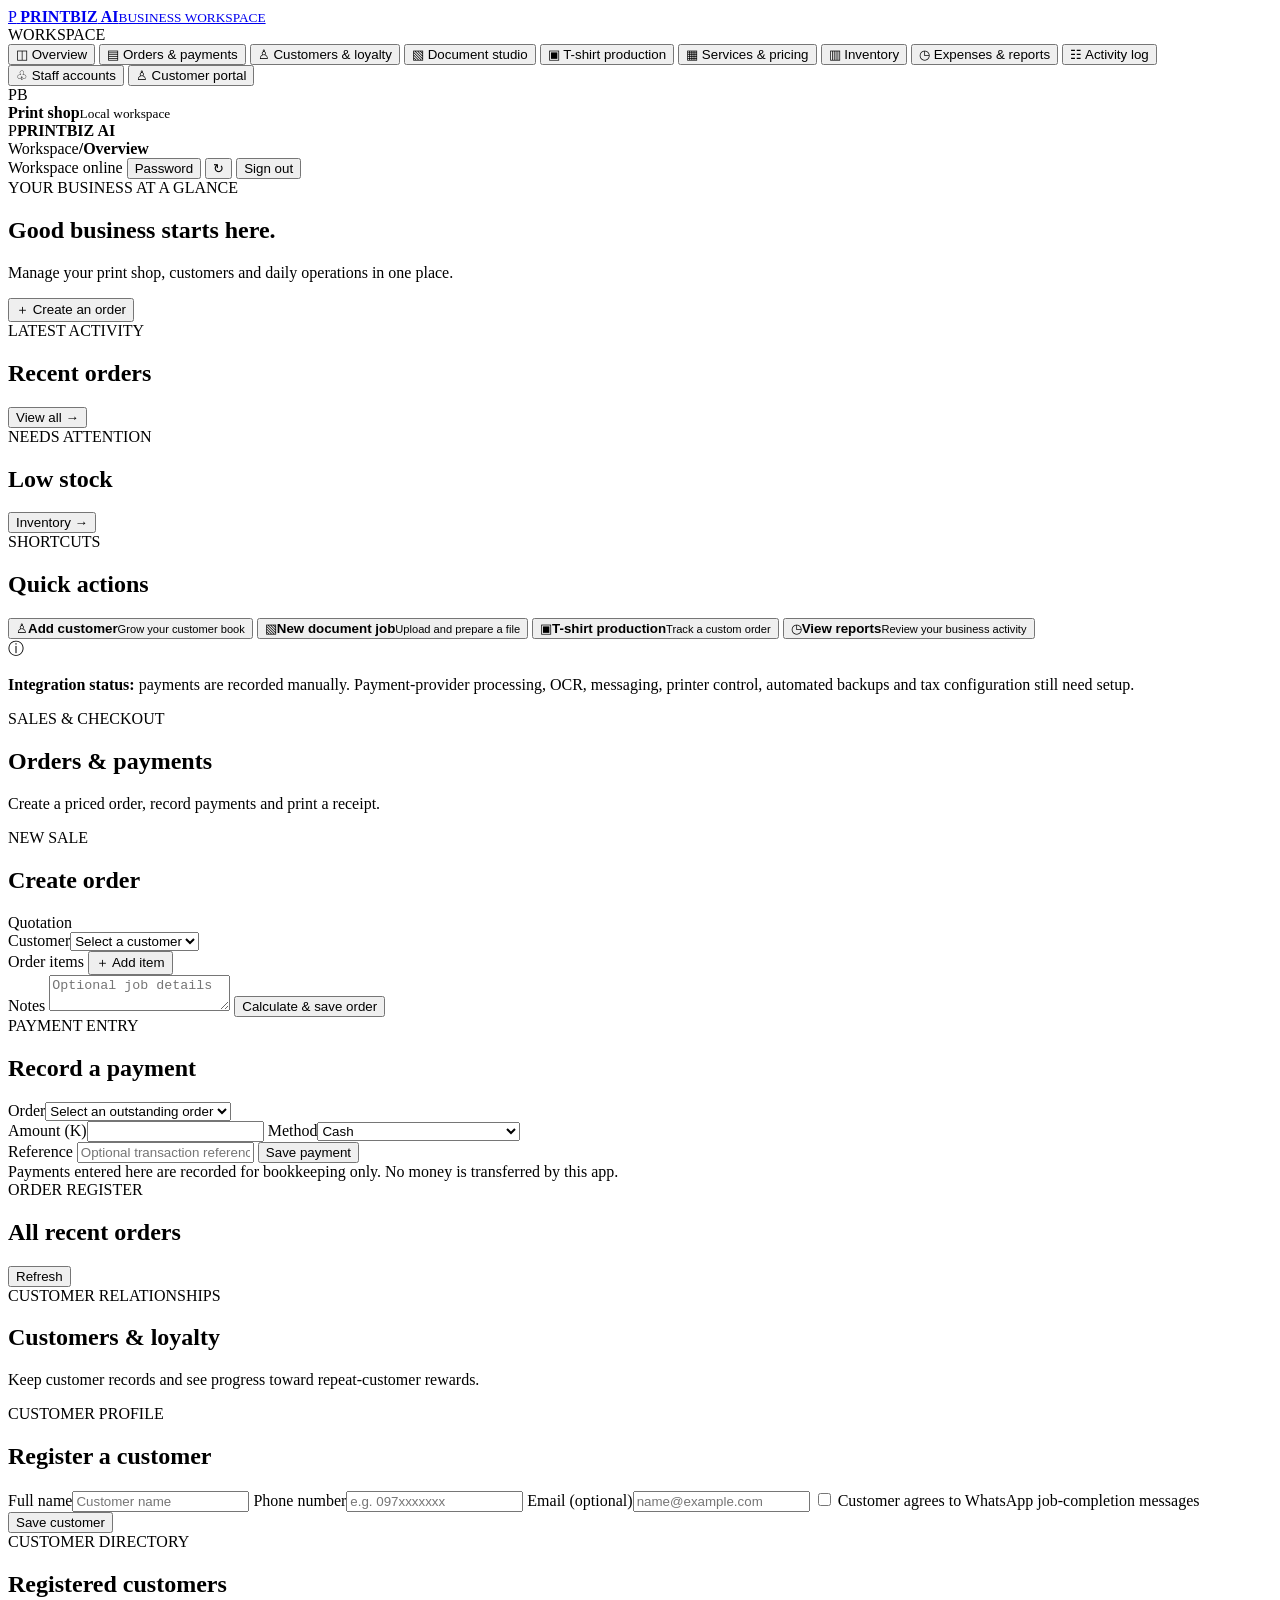
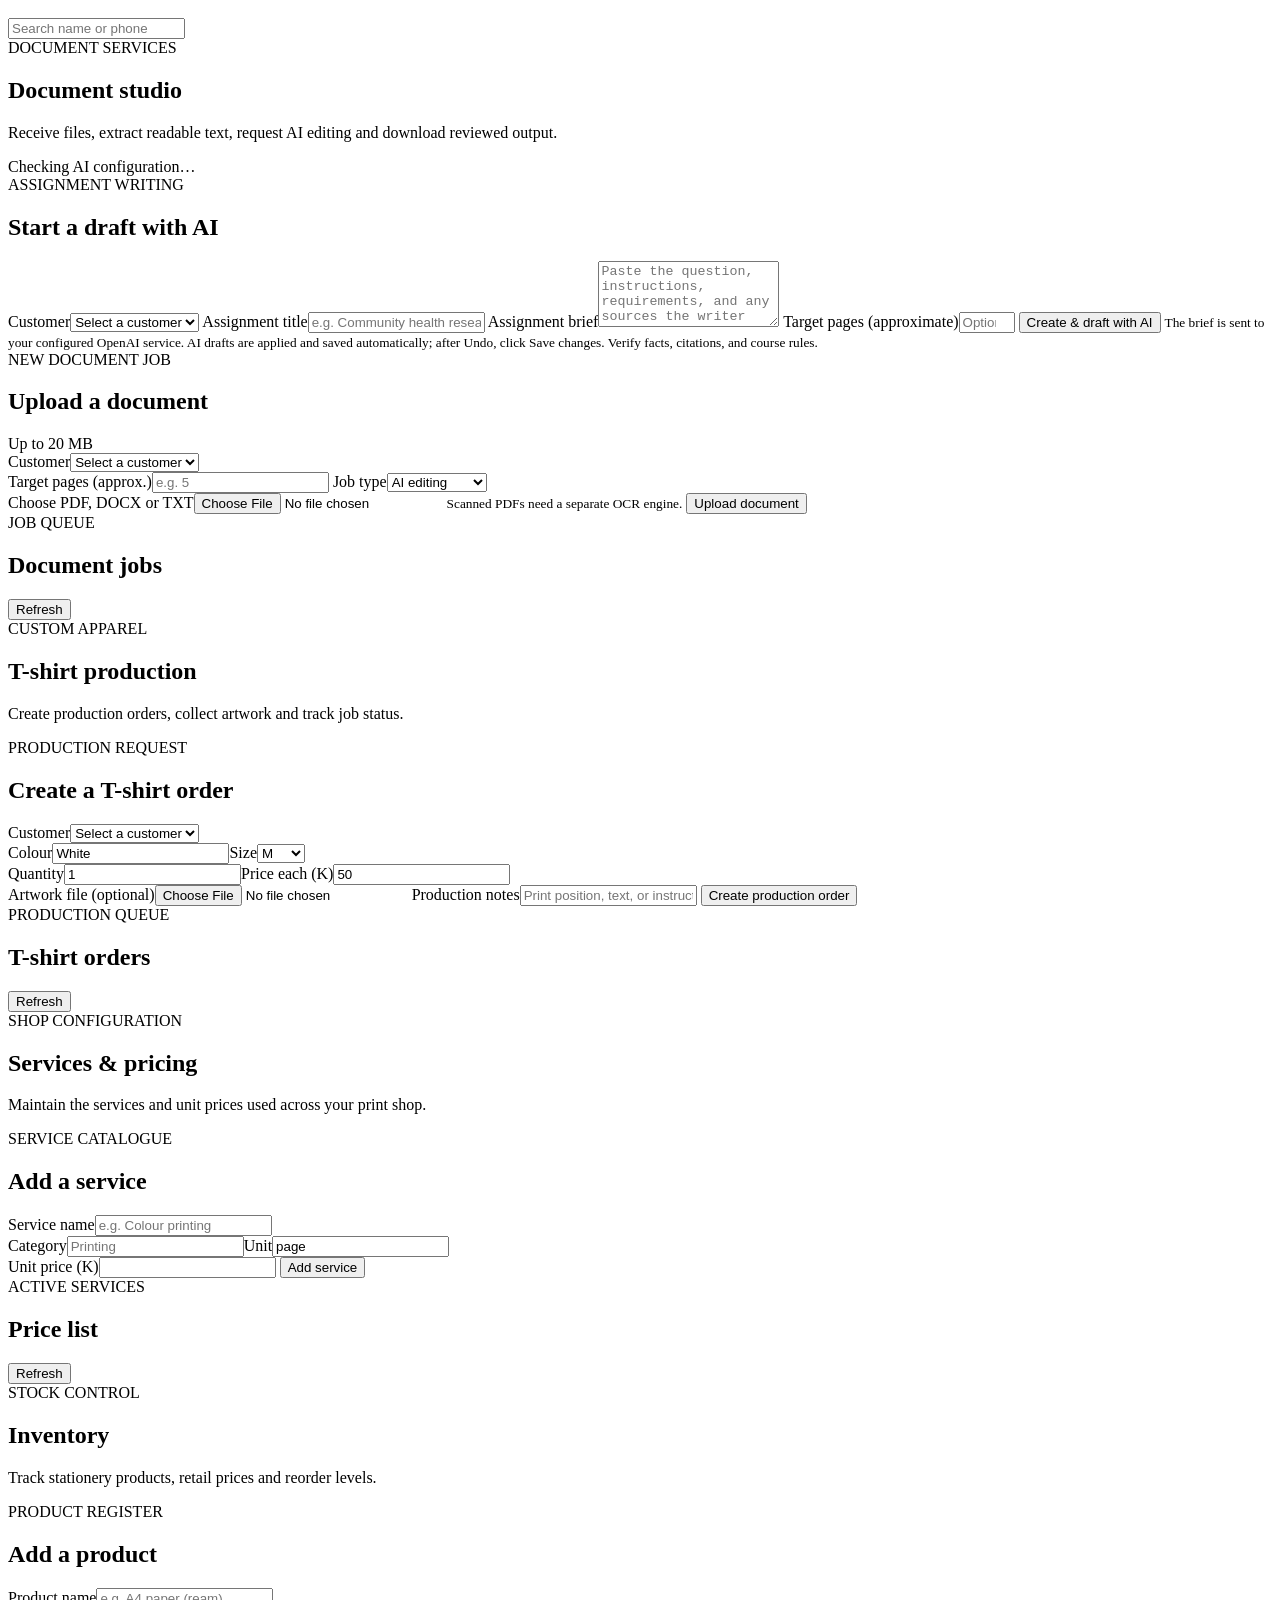
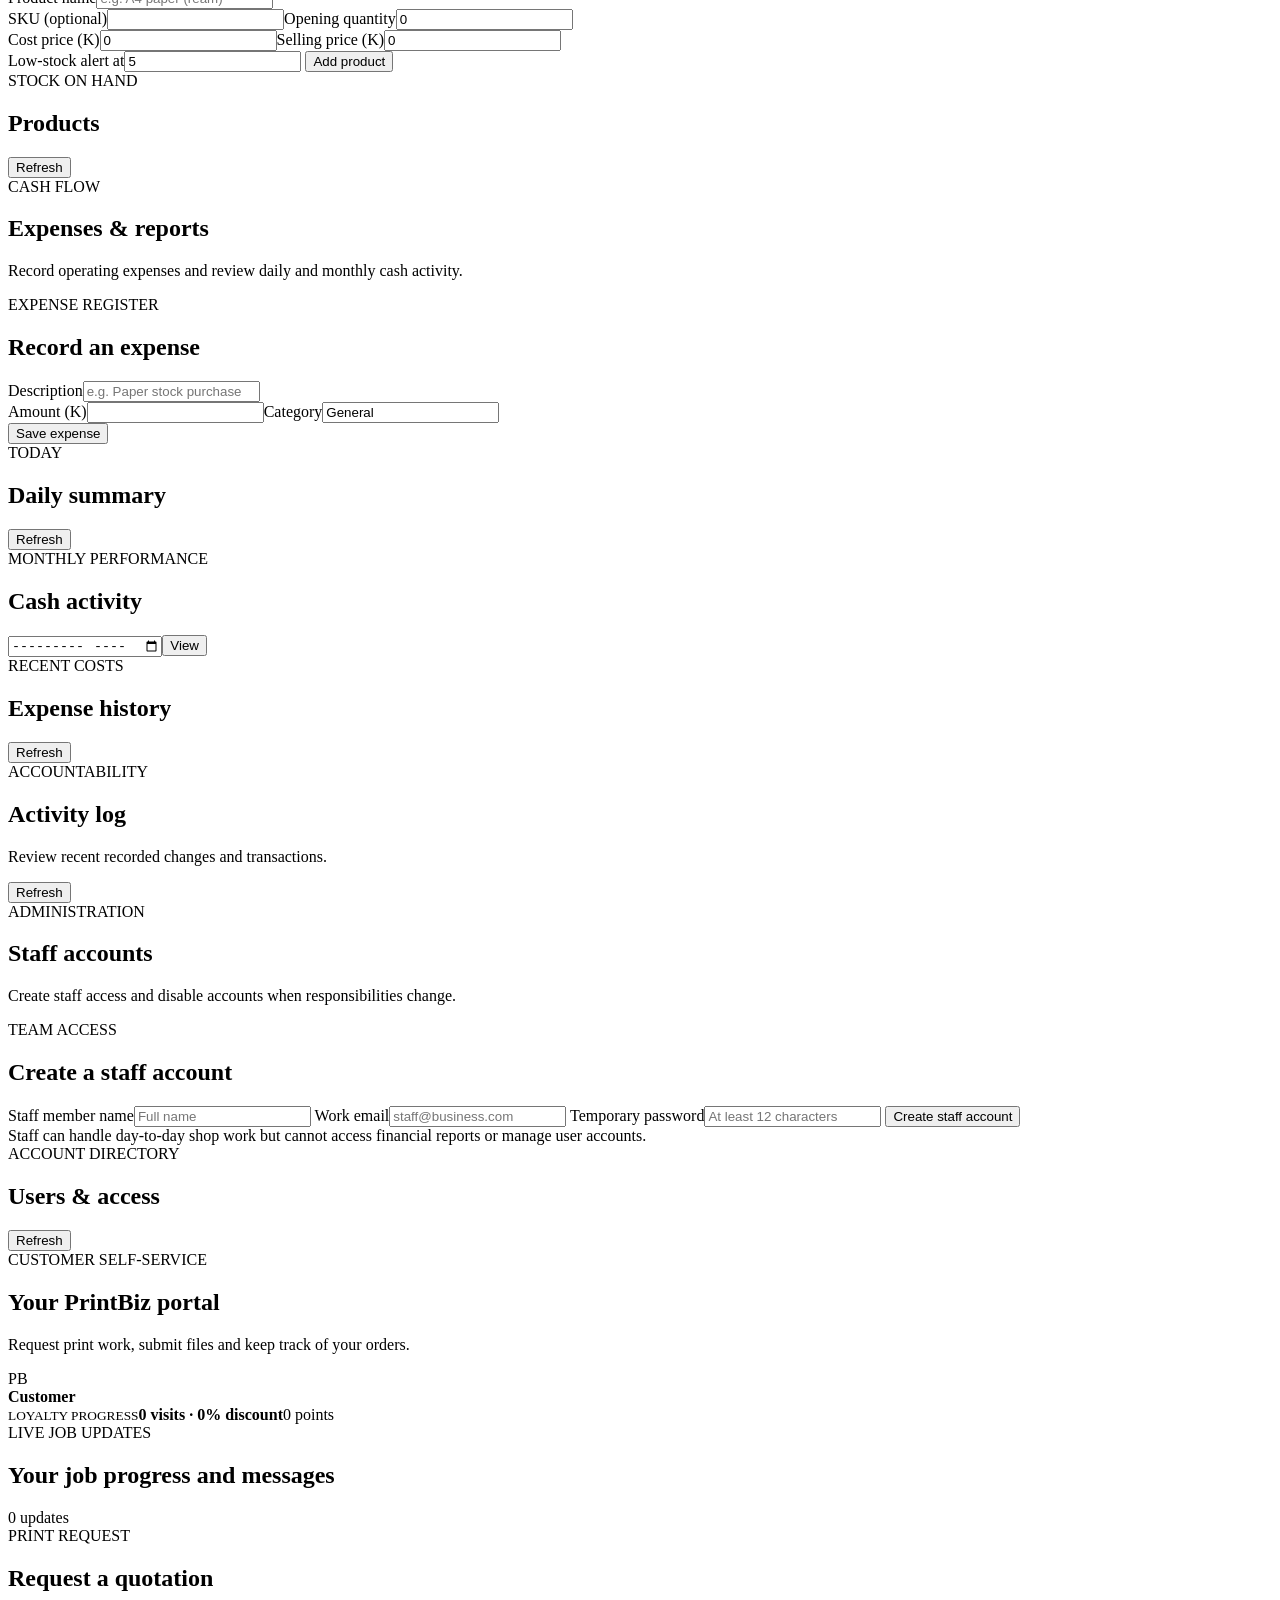
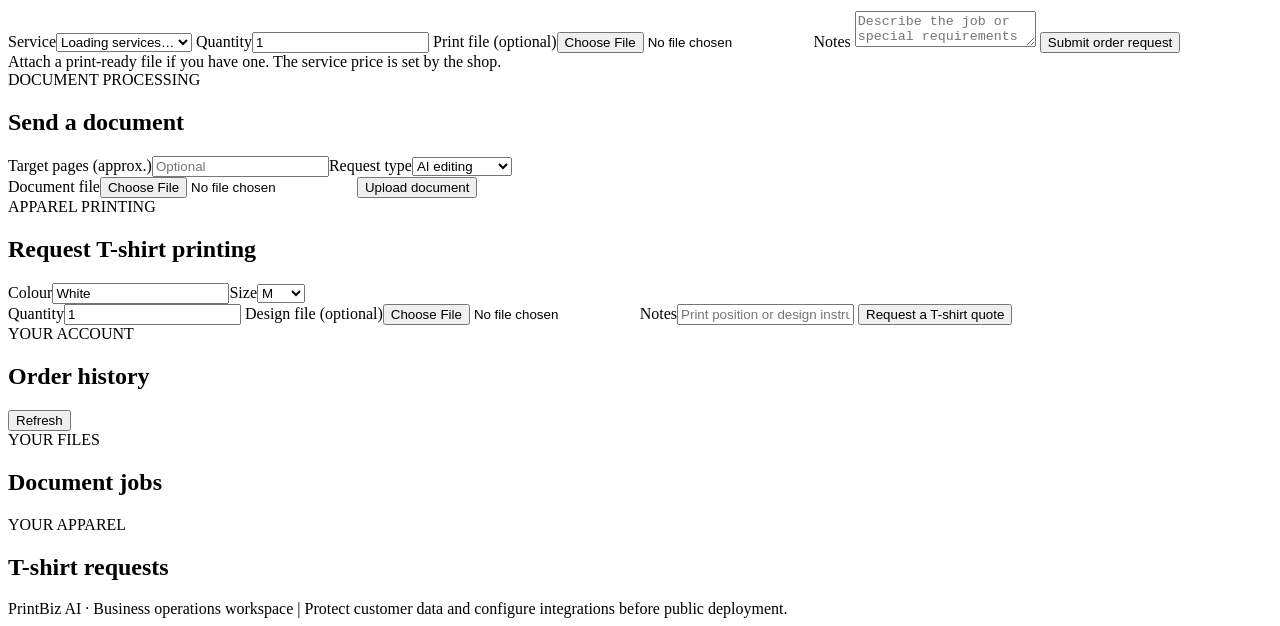
==== app/static/index.html @ 1a78bed6 "Prepare PrintBiz AI for Render Co-authored-by: Copilot <223556219+Copilot@users.noreply.github.com>" ====
<!doctype html>
<html lang="en">
<head>
<meta charset="utf-8">
<meta name="viewport" content="width=device-width,initial-scale=1">
<meta name="theme-color" content="#111827">
<title>PrintBiz AI | Business workspace</title>
<link rel="icon" href="/static/favicon.svg" type="image/svg+xml">
<link rel="stylesheet" href="/static/style.css">
</head>
<body>
<div class="app-shell">
  <aside class="sidebar">
    <a class="brand" href="#overview" aria-label="PrintBiz AI home">
      <span class="brand-mark">P</span>
      <span><strong>PRINTBIZ<span class="brand-accent"> AI</span></strong><small>BUSINESS WORKSPACE</small></span>
    </a>
    <div class="nav-label">WORKSPACE</div>
    <nav class="navigation" aria-label="Main navigation">
      <button class="nav-link active" data-view="overview" data-roles="admin staff"><span class="nav-icon">◫</span> Overview</button>
      <button class="nav-link" data-view="orders" data-roles="admin staff"><span class="nav-icon">▤</span> Orders & payments</button>
      <button class="nav-link" data-view="customers" data-roles="admin staff"><span class="nav-icon">♙</span> Customers & loyalty</button>
      <button class="nav-link" data-view="documents" data-roles="admin staff"><span class="nav-icon">▧</span> Document studio</button>
      <button class="nav-link" data-view="shirts" data-roles="admin staff"><span class="nav-icon">▣</span> T-shirt production</button>
      <button class="nav-link" data-view="catalogue" data-roles="admin"><span class="nav-icon">▦</span> Services & pricing</button>
      <button class="nav-link" data-view="inventory" data-roles="admin staff"><span class="nav-icon">▥</span> Inventory</button>
      <button class="nav-link" data-view="finance" data-roles="admin"><span class="nav-icon">◷</span> Expenses & reports</button>
      <button class="nav-link" data-view="activity" data-roles="admin"><span class="nav-icon">☷</span> Activity log</button>
      <button class="nav-link" data-view="admin-users" data-roles="admin"><span class="nav-icon">♧</span> Staff accounts</button>
      <button class="nav-link" data-view="customer" data-roles="customer"><span class="nav-icon">♙</span> Customer portal</button>
    </nav>
    <div class="sidebar-bottom">
      <div class="shop-avatar">PB</div>
      <div><strong id="signedInName">Print shop</strong><small id="signedInRole">Local workspace</small></div>
      <span class="online-dot" title="Application available"></span>
    </div>
  </aside>

  <main class="main-content">
    <header class="topbar">
      <div class="mobile-brand"><span class="brand-mark">P</span><strong>PRINTBIZ<span class="brand-accent"> AI</span></strong></div>
      <div class="breadcrumb"><span>Workspace</span><b>/</b><strong id="pageTitle">Overview</strong></div>
      <div class="topbar-actions">
        <span class="system-status"><i></i> Workspace online</span>
        <span class="account-chip" id="accountChip"></span>
        <button class="button button-quiet password-button" id="passwordButton">Password</button>
        <button class="icon-button" id="refreshAll" aria-label="Refresh dashboard" title="Refresh">↻</button>
        <button class="button button-quiet logout-button" id="logoutButton">Sign out</button>
      </div>
    </header>

    <div class="page-wrap">
      <section class="view active" id="view-overview">
        <div class="page-heading">
          <div><div class="eyebrow">YOUR BUSINESS AT A GLANCE</div><h1>Good business starts here.</h1><p>Manage your print shop, customers and daily operations in one place.</p></div>
          <button class="button button-primary" data-go="orders">＋ Create an order</button>
        </div>
        <div class="stat-grid" id="stats"></div>
        <div class="content-grid dashboard-grid">
          <section class="card span-two">
            <div class="card-heading"><div><div class="eyebrow">LATEST ACTIVITY</div><h2>Recent orders</h2></div><button class="text-button" data-go="orders">View all <span>→</span></button></div>
            <div class="table-wrap" id="recentOrders"></div>
          </section>
          <section class="card">
            <div class="card-heading"><div><div class="eyebrow">NEEDS ATTENTION</div><h2>Low stock</h2></div><button class="text-button" data-go="inventory">Inventory →</button></div>
            <div id="lowStock" class="compact-list"></div>
          </section>
          <section class="card">
            <div class="card-heading"><div><div class="eyebrow">SHORTCUTS</div><h2>Quick actions</h2></div></div>
            <div class="quick-actions">
              <button data-go="customers"><span>♙</span><b>Add customer</b><small>Grow your customer book</small></button>
              <button data-go="documents"><span>▧</span><b>New document job</b><small>Upload and prepare a file</small></button>
              <button data-go="shirts"><span>▣</span><b>T-shirt production</b><small>Track a custom order</small></button>
              <button data-go="finance" data-roles="admin"><span>◷</span><b>View reports</b><small>Review your business activity</small></button>
            </div>
          </section>
        </div>
        <div class="notice-strip"><span>ⓘ</span><p><strong>Integration status:</strong> payments are recorded manually. Payment-provider processing, OCR, messaging, printer control, automated backups and tax configuration still need setup.</p></div>
      </section>

      <section class="view" id="view-orders">
        <div class="page-heading"><div><div class="eyebrow">SALES & CHECKOUT</div><h1>Orders & payments</h1><p>Create a priced order, record payments and print a receipt.</p></div></div>
        <div class="content-grid">
          <section class="card">
            <div class="card-heading"><div><div class="eyebrow">NEW SALE</div><h2>Create order</h2></div><span class="pill">Quotation</span></div>
            <form id="orderForm" class="form-stack">
              <label>Customer<select name="customer_id" id="customerSelect" required><option value="">Select a customer</option></select></label>
              <div class="form-section-title">Order items <button type="button" class="text-button" id="addOrderLine">＋ Add item</button></div>
              <div id="orderItems" class="order-lines"></div>
              <label>Notes <textarea name="notes" rows="2" placeholder="Optional job details"></textarea></label>
              <button class="button button-primary" type="submit">Calculate & save order</button>
              <div id="orderMsg" class="form-message" aria-live="polite"></div>
            </form>
          </section>
          <section class="card">
            <div class="card-heading"><div><div class="eyebrow">PAYMENT ENTRY</div><h2>Record a payment</h2></div></div>
            <form id="paymentForm" class="form-stack">
              <label>Order<select name="order_id" id="paymentOrder" required><option value="">Select an outstanding order</option></select></label>
              <div class="two-col">
                <label>Amount (K)<input name="amount" type="number" min="0.01" step="0.01" required></label>
                <label>Method<select name="method" required><option value="cash">Cash</option><option value="mobile_money">Mobile money (manual record)</option><option value="card">Card (manual record)</option><option value="bank_transfer">Bank transfer</option></select></label>
              </div>
              <label>Reference <input name="reference" placeholder="Optional transaction reference"></label>
              <button class="button button-primary" type="submit">Save payment</button>
              <div id="paymentMsg" class="form-message" aria-live="polite"></div>
            </form>
            <div class="soft-note">Payments entered here are recorded for bookkeeping only. No money is transferred by this app.</div>
          </section>
          <section class="card span-two">
            <div class="card-heading"><div><div class="eyebrow">ORDER REGISTER</div><h2>All recent orders</h2></div><button class="button button-quiet" id="refreshOrders">Refresh</button></div>
            <div class="table-wrap" id="ordersTable"></div>
          </section>
        </div>
      </section>

      <section class="view" id="view-customers">
        <div class="page-heading"><div><div class="eyebrow">CUSTOMER RELATIONSHIPS</div><h1>Customers & loyalty</h1><p>Keep customer records and see progress toward repeat-customer rewards.</p></div></div>
        <div class="content-grid">
          <section class="card">
            <div class="card-heading"><div><div class="eyebrow">CUSTOMER PROFILE</div><h2>Register a customer</h2></div></div>
            <form id="customerForm" class="form-stack">
              <label>Full name<input name="name" required minlength="2" placeholder="Customer name"></label>
              <label>Phone number<input name="phone" required placeholder="e.g. 097xxxxxxx"></label>
              <label>Email <span class="optional">(optional)</span><input name="email" type="email" placeholder="name@example.com"></label>
              <label class="checkbox-label"><input name="whatsapp_opt_in" type="checkbox" value="true"> Customer agrees to WhatsApp job-completion messages</label>
              <button class="button button-primary">Save customer</button>
              <div id="customerMsg" class="form-message" aria-live="polite"></div>
            </form>
          </section>
          <section class="card span-two">
            <div class="card-heading"><div><div class="eyebrow">CUSTOMER DIRECTORY</div><h2>Registered customers</h2></div><input id="customerSearch" class="search-input" type="search" placeholder="Search name or phone"></div>
            <div class="table-wrap" id="customersTable"></div>
          </section>
        </div>
      </section>

      <section class="view" id="view-documents">
        <div class="page-heading"><div><div class="eyebrow">DOCUMENT SERVICES</div><h1>Document studio</h1><p>Receive files, extract readable text, request AI editing and download reviewed output.</p></div></div>
        <div id="aiStatusBanner" class="ai-status-banner" role="status">Checking AI configuration…</div>
        <div class="content-grid">
          <section class="card">
            <div class="card-heading"><div><div class="eyebrow">ASSIGNMENT WRITING</div><h2>Start a draft with AI</h2></div></div>
            <form id="assignmentForm" class="form-stack">
              <label>Customer<select name="customer_id" class="customerSelect" required><option value="">Select a customer</option></select></label>
              <label>Assignment title<input name="title" maxlength="150" required placeholder="e.g. Community health research"></label>
              <label>Assignment brief<textarea name="brief" minlength="10" maxlength="10000" rows="4" required placeholder="Paste the question, instructions, requirements, and any sources the writer should use."></textarea></label>
              <label>Target pages <span class="optional">(approximate)</span><input name="requested_pages" type="number" min="1" max="500" placeholder="Optional"></label>
              <button class="button button-primary">Create &amp; draft with AI</button>
              <small class="form-help">The brief is sent to your configured OpenAI service. AI drafts are applied and saved automatically; after Undo, click Save changes. Verify facts, citations, and course rules.</small>
              <div id="assignmentMsg" class="form-message" aria-live="polite"></div>
            </form>
          </section>
          <section class="card">
            <div class="card-heading"><div><div class="eyebrow">NEW DOCUMENT JOB</div><h2>Upload a document</h2></div><span class="pill pill-blue">Up to 20 MB</span></div>
            <form id="docForm" class="form-stack">
              <label>Customer<select name="customer_id" class="customerSelect" required><option value="">Select a customer</option></select></label>
              <div class="two-col">
                <label>Target pages <span class="optional">(approx.)</span><input name="requested_pages" type="number" min="1" placeholder="e.g. 5"></label>
                <label>Job type<select name="job_type"><option value="editing">AI editing</option><option value="summary">Summarising</option><option value="formatting">Formatting</option></select></label>
              </div>
              <label class="file-drop">Choose PDF, DOCX or TXT<input name="file" type="file" accept=".pdf,.docx,.txt" required><small>Scanned PDFs need a separate OCR engine.</small></label>
              <button class="button button-primary">Upload document</button>
              <div id="docMsg" class="form-message" aria-live="polite"></div>
            </form>
          </section>
          <section class="card span-two">
            <div class="card-heading"><div><div class="eyebrow">JOB QUEUE</div><h2>Document jobs</h2></div><button class="button button-quiet" id="refreshDocuments">Refresh</button></div>
            <div class="table-wrap" id="documentsTable"></div>
          </section>
        </div>
      </section>

      <section class="view" id="view-shirts">
        <div class="page-heading"><div><div class="eyebrow">CUSTOM APPAREL</div><h1>T-shirt production</h1><p>Create production orders, collect artwork and track job status.</p></div></div>
        <div class="content-grid">
          <section class="card">
            <div class="card-heading"><div><div class="eyebrow">PRODUCTION REQUEST</div><h2>Create a T-shirt order</h2></div></div>
            <form id="shirtForm" class="form-stack">
              <label>Customer<select name="customer_id" class="customerSelect" required><option value="">Select a customer</option></select></label>
              <div class="two-col"><label>Colour<input name="colour" value="White" required></label><label>Size<select name="size"><option>XS</option><option>S</option><option selected>M</option><option>L</option><option>XL</option><option>XXL</option></select></label></div>
              <div class="two-col"><label>Quantity<input name="quantity" type="number" min="1" value="1" required></label><label>Price each (K)<input name="unit_price" type="number" min="0" step="0.01" value="50" required></label></div>
              <label>Artwork file <span class="optional">(optional)</span><input name="design" type="file" accept=".png,.jpg,.jpeg,.pdf,.svg"></label>
              <label>Production notes<input name="notes" placeholder="Print position, text, or instructions"></label>
              <button class="button button-primary">Create production order</button>
              <div id="shirtMsg" class="form-message" aria-live="polite"></div>
            </form>
          </section>
          <section class="card span-two">
            <div class="card-heading"><div><div class="eyebrow">PRODUCTION QUEUE</div><h2>T-shirt orders</h2></div><button class="button button-quiet" id="refreshShirts">Refresh</button></div>
            <div class="table-wrap" id="shirtsTable"></div>
          </section>
        </div>
      </section>

      <section class="view" id="view-catalogue">
        <div class="page-heading"><div><div class="eyebrow">SHOP CONFIGURATION</div><h1>Services & pricing</h1><p>Maintain the services and unit prices used across your print shop.</p></div></div>
        <div class="content-grid">
          <section class="card">
            <div class="card-heading"><div><div class="eyebrow">SERVICE CATALOGUE</div><h2>Add a service</h2></div></div>
            <form id="serviceForm" class="form-stack">
              <label>Service name<input name="name" required placeholder="e.g. Colour printing"></label>
              <div class="two-col"><label>Category<input name="category" required placeholder="Printing"></label><label>Unit<input name="unit" value="page" required placeholder="page, job, copy"></label></div>
              <label>Unit price (K)<input name="unit_price" type="number" min="0" step="0.01" required></label>
              <button class="button button-primary">Add service</button>
              <div id="serviceMsg" class="form-message" aria-live="polite"></div>
            </form>
          </section>
          <section class="card span-two">
            <div class="card-heading"><div><div class="eyebrow">ACTIVE SERVICES</div><h2>Price list</h2></div><button class="button button-quiet" id="refreshServices">Refresh</button></div>
            <div class="table-wrap" id="servicesTable"></div>
          </section>
        </div>
      </section>

      <section class="view" id="view-inventory">
        <div class="page-heading"><div><div class="eyebrow">STOCK CONTROL</div><h1>Inventory</h1><p>Track stationery products, retail prices and reorder levels.</p></div></div>
        <div class="content-grid">
          <section class="card">
            <div class="card-heading"><div><div class="eyebrow">PRODUCT REGISTER</div><h2>Add a product</h2></div></div>
            <form id="productForm" class="form-stack">
              <label>Product name<input name="name" required placeholder="e.g. A4 paper (ream)"></label>
              <div class="two-col"><label>SKU <span class="optional">(optional)</span><input name="sku"></label><label>Opening quantity<input name="quantity" type="number" min="0" value="0" required></label></div>
              <div class="two-col"><label>Cost price (K)<input name="cost_price" type="number" min="0" step="0.01" value="0" required></label><label>Selling price (K)<input name="selling_price" type="number" min="0" step="0.01" value="0" required></label></div>
              <label>Low-stock alert at<input name="reorder_level" type="number" min="0" value="5" required></label>
              <button class="button button-primary">Add product</button>
              <div id="productMsg" class="form-message" aria-live="polite"></div>
            </form>
          </section>
          <section class="card span-two">
            <div class="card-heading"><div><div class="eyebrow">STOCK ON HAND</div><h2>Products</h2></div><button class="button button-quiet" id="refreshProducts">Refresh</button></div>
            <div class="table-wrap" id="productsTable"></div>
          </section>
        </div>
      </section>

      <section class="view" id="view-finance">
        <div class="page-heading"><div><div class="eyebrow">CASH FLOW</div><h1>Expenses & reports</h1><p>Record operating expenses and review daily and monthly cash activity.</p></div></div>
        <div class="content-grid">
          <section class="card">
            <div class="card-heading"><div><div class="eyebrow">EXPENSE REGISTER</div><h2>Record an expense</h2></div></div>
            <form id="expenseForm" class="form-stack">
              <label>Description<input name="description" required placeholder="e.g. Paper stock purchase"></label>
              <div class="two-col"><label>Amount (K)<input name="amount" type="number" min="0.01" step="0.01" required></label><label>Category<input name="category" value="General"></label></div>
              <button class="button button-primary">Save expense</button>
              <div id="expenseMsg" class="form-message" aria-live="polite"></div>
            </form>
          </section>
          <section class="card">
            <div class="card-heading"><div><div class="eyebrow">TODAY</div><h2>Daily summary</h2></div><button class="button button-quiet" id="refreshDaily">Refresh</button></div>
            <div id="dailyReport" class="report-summary"></div>
          </section>
          <section class="card span-two">
            <div class="card-heading"><div><div class="eyebrow">MONTHLY PERFORMANCE</div><h2>Cash activity</h2></div><form id="monthForm" class="inline-form"><input name="month" type="month" required><button class="button button-quiet">View</button></form></div>
            <div id="monthlyReport" class="report-summary"></div>
          </section>
          <section class="card span-two">
            <div class="card-heading"><div><div class="eyebrow">RECENT COSTS</div><h2>Expense history</h2></div><button class="button button-quiet" id="refreshExpenses">Refresh</button></div>
            <div class="table-wrap" id="expensesTable"></div>
          </section>
        </div>
      </section>

      <section class="view" id="view-activity">
        <div class="page-heading"><div><div class="eyebrow">ACCOUNTABILITY</div><h1>Activity log</h1><p>Review recent recorded changes and transactions.</p></div><button class="button button-quiet" id="refreshAudit">Refresh</button></div>
        <section class="card"><div class="table-wrap" id="auditTable"></div></section>
      </section>

      <section class="view" id="view-admin-users">
        <div class="page-heading"><div><div class="eyebrow">ADMINISTRATION</div><h1>Staff accounts</h1><p>Create staff access and disable accounts when responsibilities change.</p></div></div>
        <div class="content-grid">
          <section class="card">
            <div class="card-heading"><div><div class="eyebrow">TEAM ACCESS</div><h2>Create a staff account</h2></div></div>
            <form id="staffForm" class="form-stack">
              <label>Staff member name<input name="name" required minlength="2" placeholder="Full name"></label>
              <label>Work email<input name="email" type="email" required placeholder="staff@business.com"></label>
              <label>Temporary password<input name="password" type="password" minlength="12" required placeholder="At least 12 characters"></label>
              <button class="button button-primary">Create staff account</button>
              <div id="staffMsg" class="form-message" aria-live="polite"></div>
            </form>
            <div class="soft-note">Staff can handle day-to-day shop work but cannot access financial reports or manage user accounts.</div>
          </section>
          <section class="card span-two">
            <div class="card-heading"><div><div class="eyebrow">ACCOUNT DIRECTORY</div><h2>Users & access</h2></div><button class="button button-quiet" id="refreshUsers">Refresh</button></div>
            <div class="table-wrap" id="usersTable"></div>
          </section>
        </div>
      </section>

      <section class="view" id="view-customer">
        <div class="page-heading"><div><div class="eyebrow">CUSTOMER SELF-SERVICE</div><h1 id="portalGreeting">Your PrintBiz portal</h1><p>Request print work, submit files and keep track of your orders.</p></div></div>
        <div class="portal-welcome card">
          <div class="portal-monogram" id="portalMonogram">PB</div>
          <div class="portal-profile"><strong id="portalName">Customer</strong><small id="portalEmail"></small></div>
          <div class="portal-loyalty"><small>LOYALTY PROGRESS</small><strong id="portalLoyalty">0 visits · 0% discount</strong><span id="portalPoints">0 points</span></div>
        </div>
        <div class="content-grid portal-grid">
          <section class="card span-two">
            <div class="card-heading"><div><div class="eyebrow">LIVE JOB UPDATES</div><h2>Your job progress and messages</h2></div><span class="pill pill-blue" id="notificationCount">0 updates</span></div>
            <div class="job-update-list" id="customerNotifications"></div>
          </section>
          <section class="card">
            <div class="card-heading"><div><div class="eyebrow">PRINT REQUEST</div><h2>Request a quotation</h2></div></div>
            <form id="portalOrderForm" class="form-stack">
              <label>Service<select name="service_id" id="portalService" required><option value="">Loading services…</option></select></label>
              <label>Quantity<input name="quantity" type="number" min="0.01" step="0.01" value="1" required></label>
              <label>Print file <span class="optional">(optional)</span><input name="file" type="file" accept=".pdf,.docx,.txt,.png,.jpg,.jpeg"></label>
              <label>Notes <textarea name="notes" rows="2" placeholder="Describe the job or special requirements"></textarea></label>
              <button class="button button-primary">Submit order request</button>
              <div id="portalOrderMsg" class="form-message" aria-live="polite"></div>
            </form>
            <div class="soft-note">Attach a print-ready file if you have one. The service price is set by the shop.</div>
          </section>
          <section class="card">
            <div class="card-heading"><div><div class="eyebrow">DOCUMENT PROCESSING</div><h2>Send a document</h2></div></div>
            <form id="portalDocForm" class="form-stack">
              <div class="two-col"><label>Target pages <span class="optional">(approx.)</span><input name="requested_pages" type="number" min="1" placeholder="Optional"></label><label>Request type<select name="job_type"><option value="editing">AI editing</option><option value="summary">Summarising</option><option value="formatting">Formatting</option></select></label></div>
              <label>Document file<input name="file" type="file" accept=".pdf,.docx,.txt" required></label>
              <button class="button button-primary">Upload document</button>
              <div id="portalDocMsg" class="form-message" aria-live="polite"></div>
            </form>
          </section>
          <section class="card">
            <div class="card-heading"><div><div class="eyebrow">APPAREL PRINTING</div><h2>Request T-shirt printing</h2></div></div>
            <form id="portalShirtForm" class="form-stack">
              <div class="two-col"><label>Colour<input name="colour" value="White" required></label><label>Size<select name="size"><option>XS</option><option>S</option><option selected>M</option><option>L</option><option>XL</option><option>XXL</option></select></label></div>
              <label>Quantity<input name="quantity" type="number" min="1" value="1" required></label>
              <label>Design file <span class="optional">(optional)</span><input name="design" type="file" accept=".png,.jpg,.jpeg,.pdf,.svg"></label>
              <label>Notes<input name="notes" placeholder="Print position or design instructions"></label>
              <button class="button button-primary">Request a T-shirt quote</button>
              <div id="portalShirtMsg" class="form-message" aria-live="polite"></div>
            </form>
          </section>
          <section class="card span-two">
            <div class="card-heading"><div><div class="eyebrow">YOUR ACCOUNT</div><h2>Order history</h2></div><button class="button button-quiet" id="refreshPortal">Refresh</button></div>
            <div class="table-wrap" id="portalOrders"></div>
          </section>
          <section class="card">
            <div class="card-heading"><div><div class="eyebrow">YOUR FILES</div><h2>Document jobs</h2></div></div>
            <div class="table-wrap" id="portalDocuments"></div>
          </section>
          <section class="card">
            <div class="card-heading"><div><div class="eyebrow">YOUR APPAREL</div><h2>T-shirt requests</h2></div></div>
            <div class="table-wrap" id="portalShirts"></div>
          </section>
        </div>
      </section>

      <footer class="app-footer"><span>PrintBiz AI</span> · Business operations workspace <span class="footer-divider">|</span> Protect customer data and configure integrations before public deployment.</footer>
    </div>
  </main>
</div>
<dialog id="paymentDialog" class="modal">
  <form method="dialog" class="modal-close"><button class="icon-button" aria-label="Close">×</button></form>
  <div class="eyebrow">RECORD PAYMENT</div><h2 id="paymentDialogTitle">Order payment</h2>
  <form id="quickPaymentForm" class="form-stack">
    <input type="hidden" name="order_id">
    <label>Amount (K)<input name="amount" type="number" min="0.01" step="0.01" required></label>
    <label>Method<select name="method"><option value="cash">Cash</option><option value="mobile_money">Mobile money (manual record)</option><option value="card">Card (manual record)</option><option value="bank_transfer">Bank transfer</option></select></label>
    <label>Reference <input name="reference" placeholder="Optional transaction reference"></label>
    <button class="button button-primary">Save payment</button><div class="form-message" aria-live="polite"></div>
  </form>
</dialog>
<dialog id="previewDialog" class="modal preview-modal">
  <form method="dialog" class="modal-close"><button class="icon-button" aria-label="Close">×</button></form>
  <div class="eyebrow">DOCUMENT PREVIEW</div><h2 id="previewTitle">Edited document</h2>
  <pre id="previewText" class="document-preview"></pre>
  <a id="downloadEdited" class="button button-primary download-link" href="#">Download edited file</a>
</dialog>
<dialog id="jobHistoryDialog" class="modal job-history-dialog">
  <form method="dialog" class="modal-close"><button class="icon-button" aria-label="Close">×</button></form>
  <div class="eyebrow">JOB ACTIVITY</div>
  <h2 id="jobHistoryTitle">Job progress</h2>
  <div class="job-update-list" id="jobHistoryList"></div>
</dialog>
<dialog id="documentEditorDialog" class="document-editor-dialog">
  <form method="dialog" class="modal-close"><button class="icon-button" aria-label="Close">×</button></form>
  <header class="word-header">
    <div><div class="eyebrow">DOCUMENT STUDIO</div><h2 id="editorFilename">Untitled document</h2></div>
    <div class="word-actions">
      <button class="button button-quiet" id="editorUndo" type="button" title="Undo">↶ Undo</button>
      <button class="button button-quiet" id="editorRedo" type="button" title="Redo">↷ Redo</button>
      <button class="button button-quiet" id="editorDownloadWord" type="button">Download Word</button>
      <button class="button button-primary" id="editorSave" type="button">Save changes</button>
    </div>
  </header>
  <div class="word-ribbon" aria-label="Editor appearance">
    <label>Font
      <select id="editorFont"><option value="Arial">Arial</option><option value="Calibri">Calibri</option><option value="Georgia">Georgia</option><option value="Times New Roman">Times New Roman</option><option value="Verdana">Verdana</option></select>
    </label>
    <label>Size
      <select id="editorFontSize"><option>10</option><option selected>11</option><option>12</option><option>14</option><option>16</option><option>18</option></select>
    </label>
    <span class="word-ribbon-note">Plain text · formatting is for comfortable reading and print preview</span>
  </div>
  <section class="editor-ai-panel" aria-label="AI assignment assistant">
    <div class="editor-ai-controls">
      <label>AI action
        <select id="editorAIAction">
          <option value="coach">Coach and improve this draft</option>
          <option value="draft">Draft from assignment brief</option>
        </select>
      </label>
      <textarea id="editorAIInstruction" rows="2" maxlength="10000" placeholder="Tell the AI what you need. For a draft, paste the complete assignment brief here."></textarea>
      <button class="button button-primary" id="editorAIApply" type="button">Ask AI &amp; apply</button>
    </div>
    <small id="editorAIStatus">Assignment text is sent to your configured OpenAI service. AI edits are saved automatically; after Undo, click Save changes to persist the restored text.</small>
  </section>
  <div class="word-page-wrap">
    <textarea id="documentEditorText" aria-label="Document text" spellcheck="true" placeholder="Document text will appear here."></textarea>
  </div>
  <footer class="word-statusbar"><span id="editorWordCount">0 words</span><span>Saved document exports as Microsoft Word (.docx)</span></footer>
  <div id="editorMessage" class="form-message" aria-live="polite"></div>
</dialog>
<dialog id="passwordDialog" class="modal">
  <form method="dialog" class="modal-close"><button class="icon-button" aria-label="Close">×</button></form>
  <div class="eyebrow">ACCOUNT SECURITY</div><h2>Change password</h2>
  <form id="passwordForm" class="form-stack">
    <label>Current password<input name="current_password" type="password" autocomplete="current-password" required></label>
    <label>New password<input name="new_password" type="password" autocomplete="new-password" minlength="12" required></label>
    <label>Confirm new password<input name="confirm_password" type="password" autocomplete="new-password" minlength="12" required></label>
    <button class="button button-primary">Update password</button>
    <div class="form-message" aria-live="polite"></div>
  </form>
</dialog>
<div id="toast" class="toast" role="status" aria-live="polite"></div>
<script src="/static/app.js"></script>
</body>
</html>
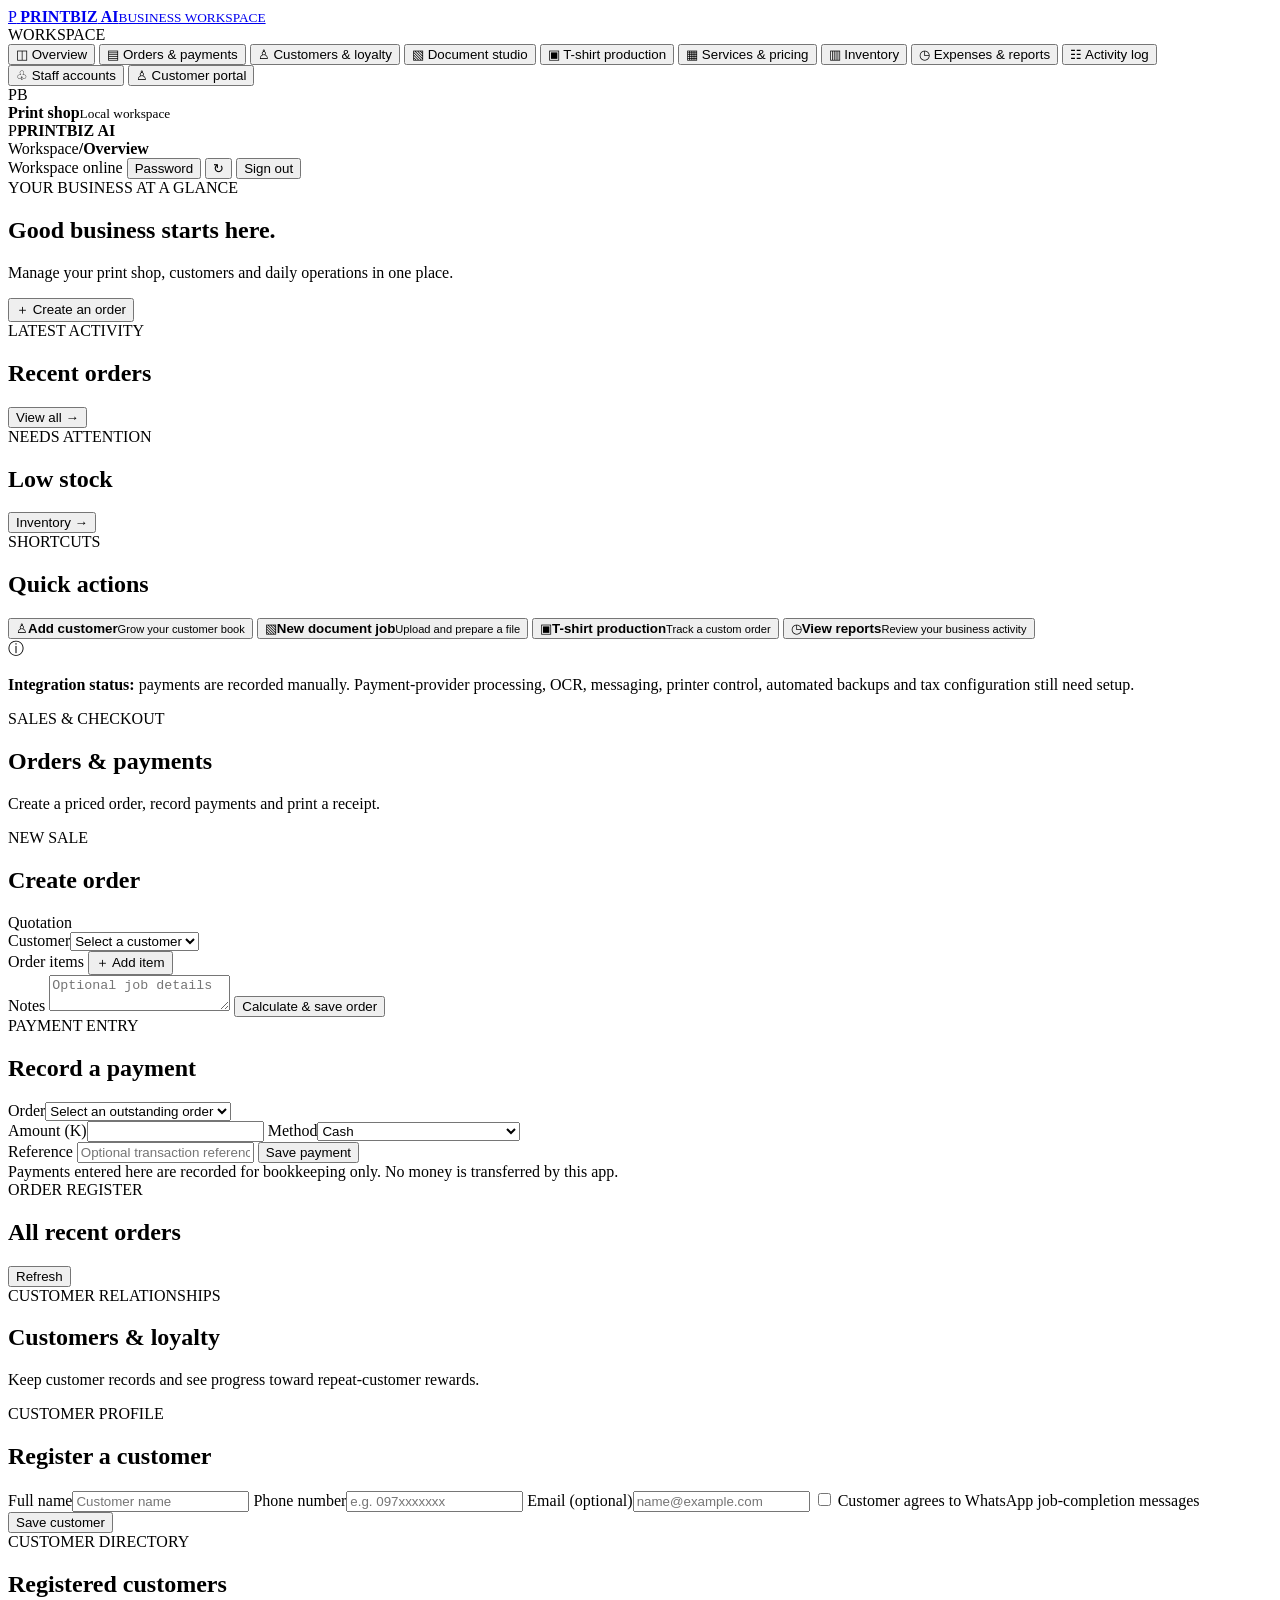
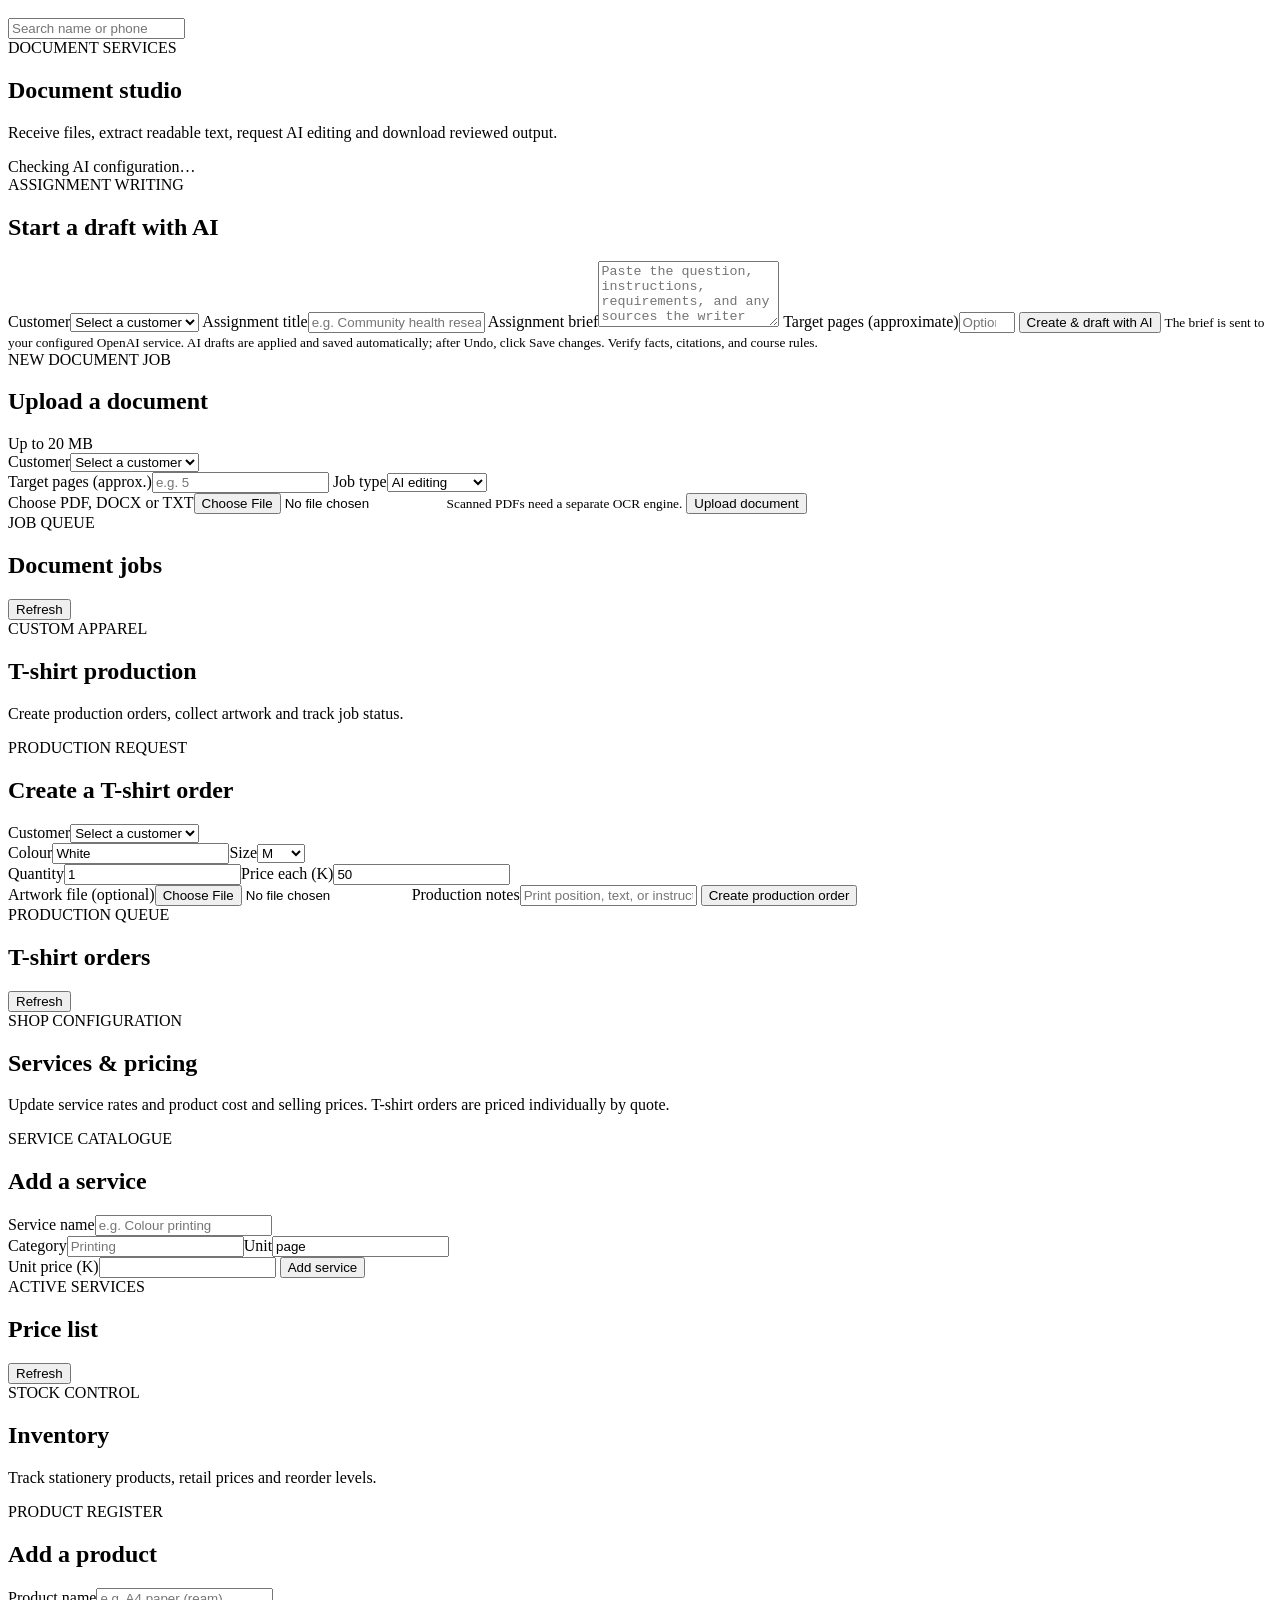
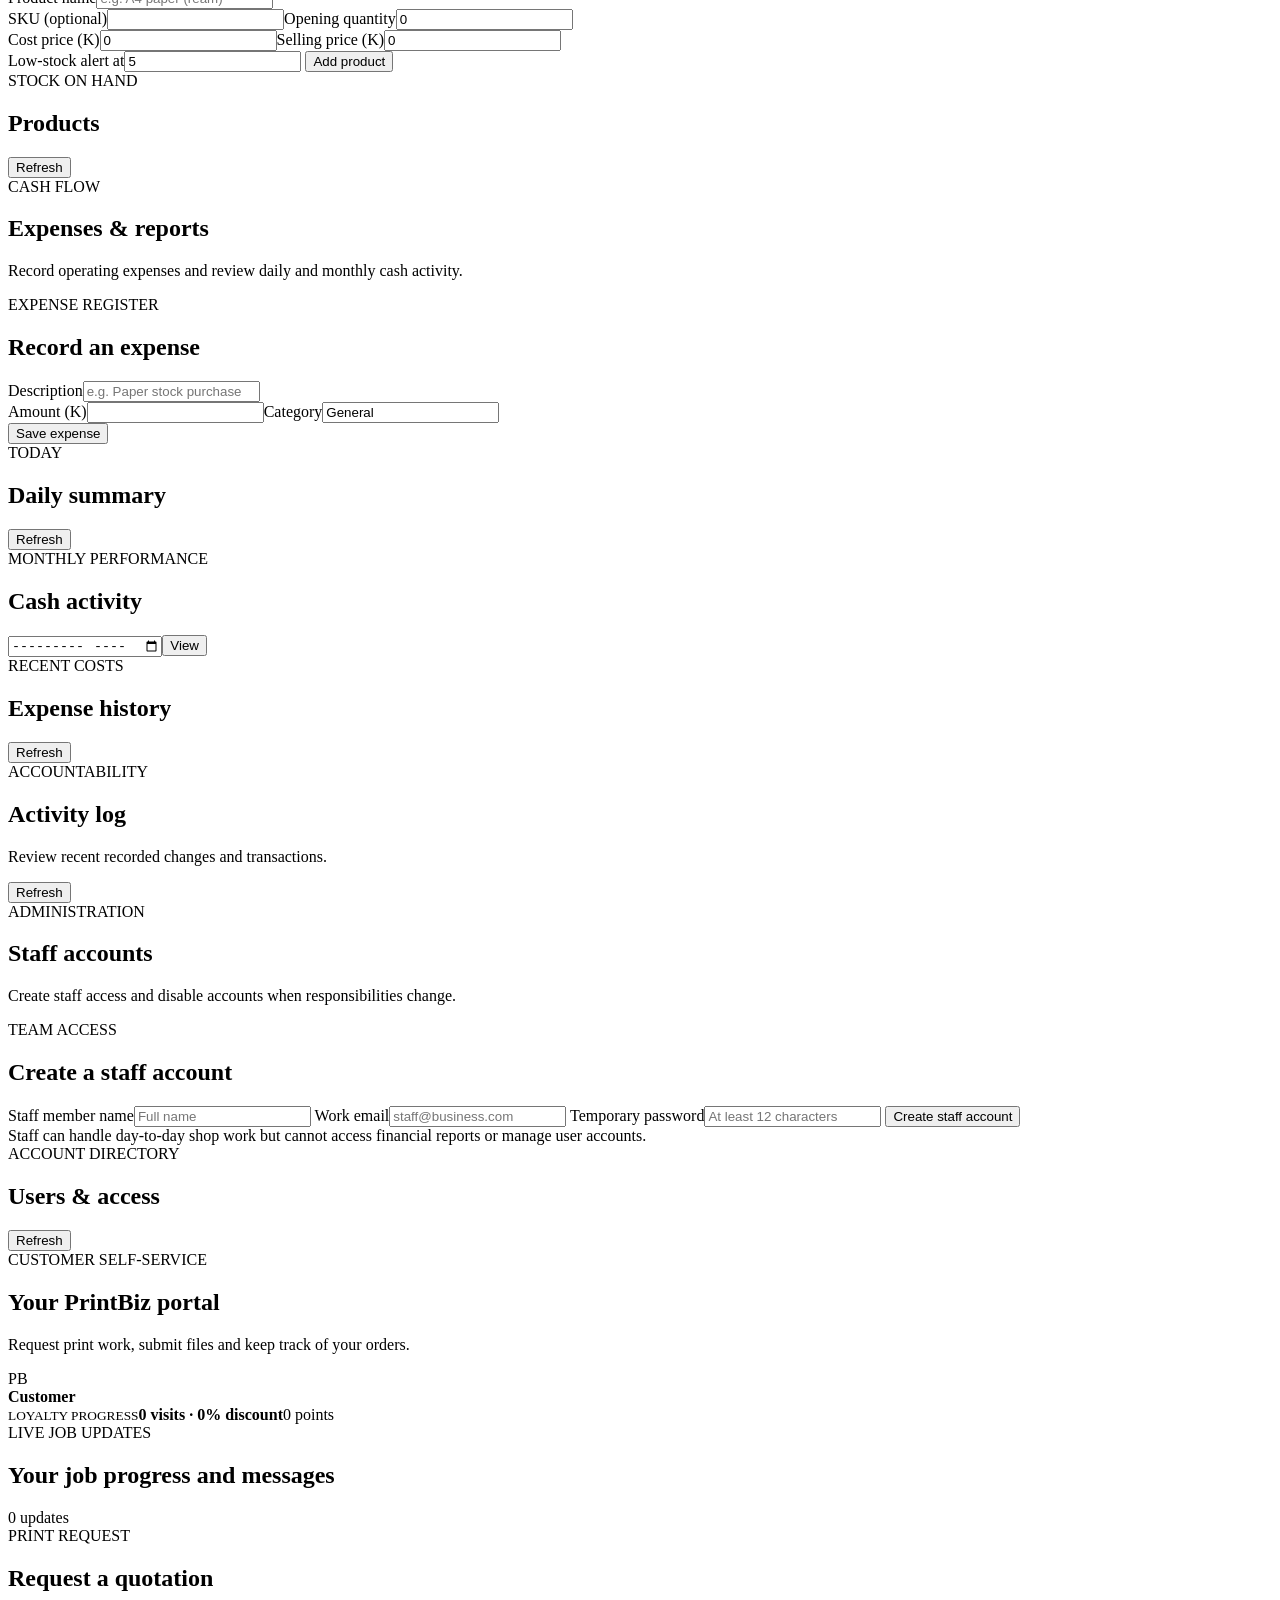
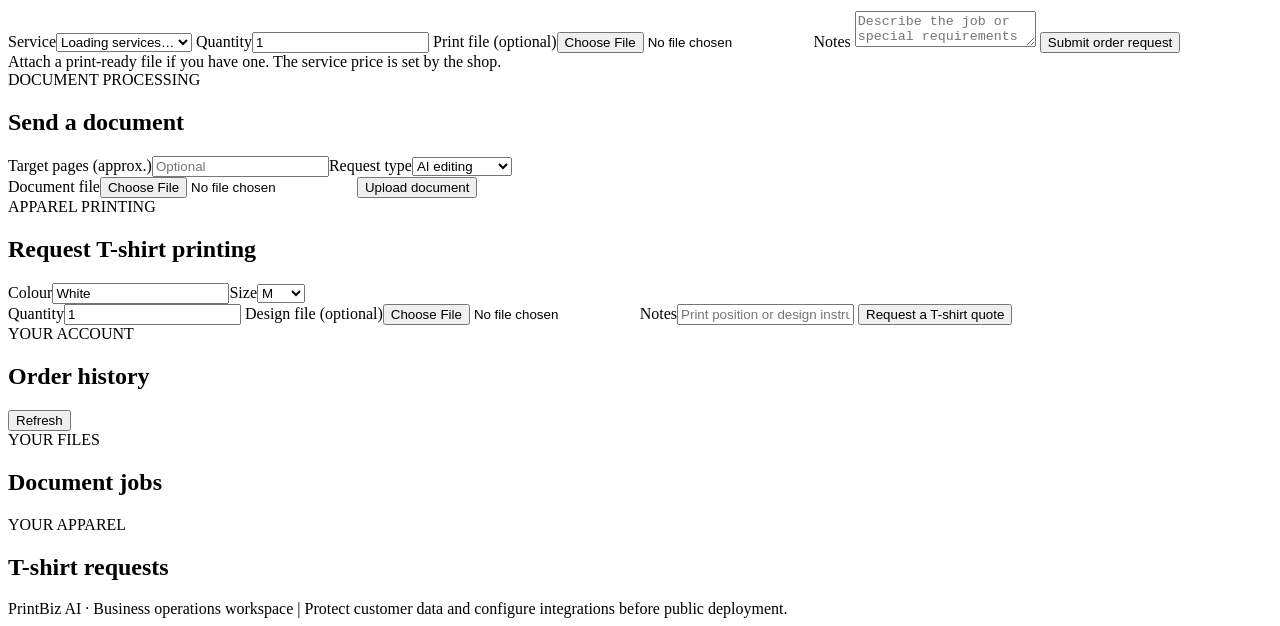
==== commit ab252e69: "Add admin pricing controls and password reset Co-authored-by: Copilot <223556219+Copilot@users.norep" ====
--- a/app/static/index.html
+++ b/app/static/index.html
@@ -193,7 +193,7 @@
       </section>
 
       <section class="view" id="view-catalogue">
-        <div class="page-heading"><div><div class="eyebrow">SHOP CONFIGURATION</div><h1>Services & pricing</h1><p>Maintain the services and unit prices used across your print shop.</p></div></div>
+        <div class="page-heading"><div><div class="eyebrow">SHOP CONFIGURATION</div><h1>Services & pricing</h1><p>Update service rates and product cost and selling prices. T-shirt orders are priced individually by quote.</p></div></div>
         <div class="content-grid">
           <section class="card">
             <div class="card-heading"><div><div class="eyebrow">SERVICE CATALOGUE</div><h2>Add a service</h2></div></div>
